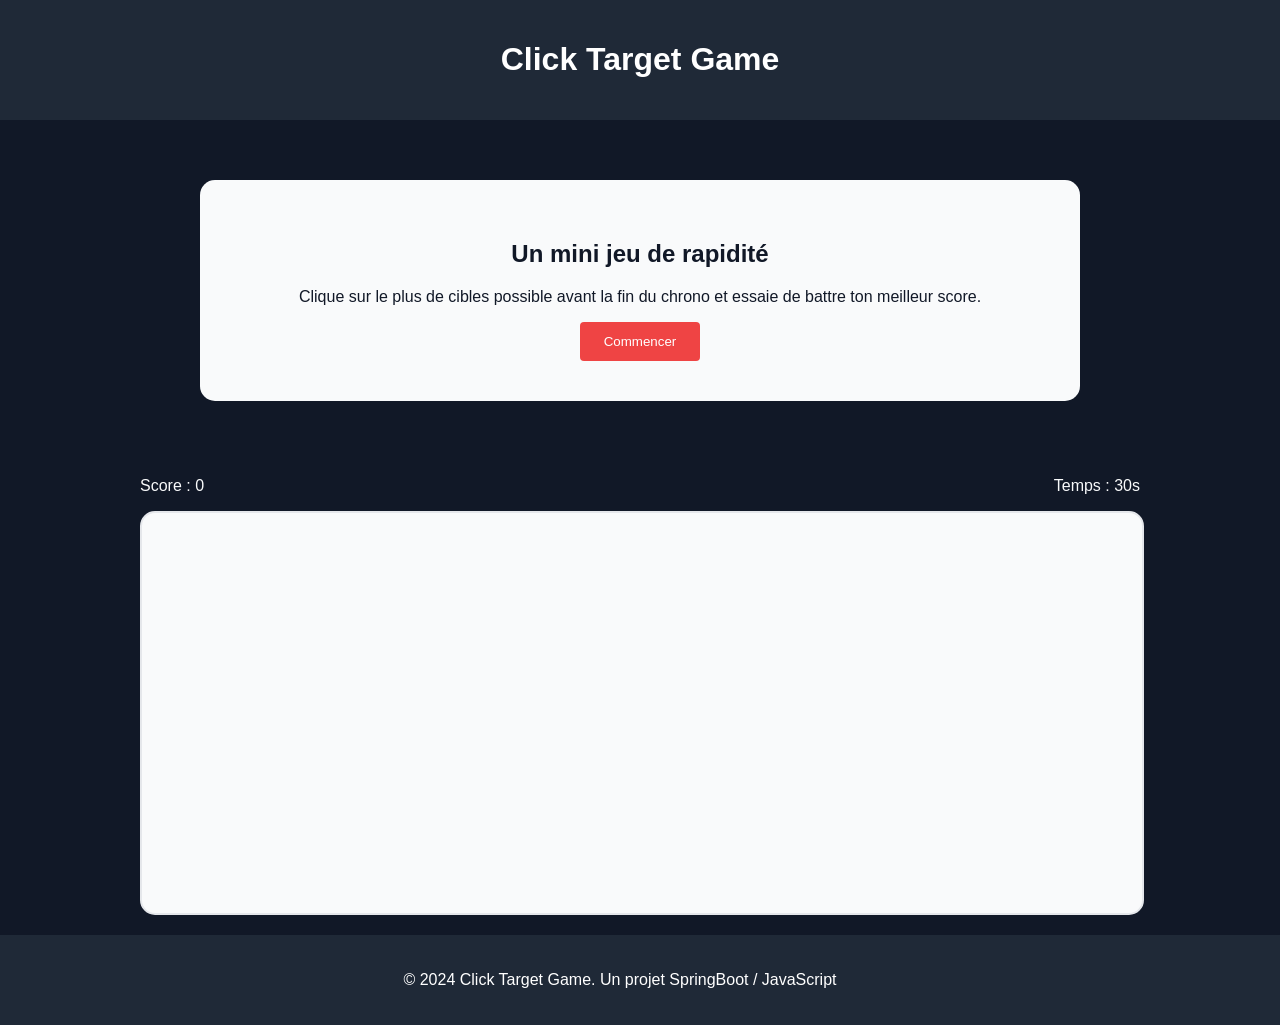
==== frontend/index.html @ 3ebd1c3d "feat: move target randomly" ====
<!DOCTYPE html>
<html lang="fr">

<head>
    <meta charset="UTF-8">
    <meta name="viewport" content="width=device-width, initial-scale=1.0">
    <link rel="stylesheet" href="style.css">
    <title>click target game</title>
</head>

<body>
    <header>
        <h1>Click Target Game</h1>
    </header>
    <main>
        <section class="hero">
            <h2>Un mini jeu de rapidité</h2>
            <p>Clique sur le plus de cibles possible avant la fin du chrono et essaie de battre ton meilleur score.</p>
            <button id="start-btn" type="button">Commencer</button>
        </section>
        <section class="game">
            <div class="game-info">
                <p>Score : <span id="score">0</span></p>
                <p>Temps : <span id="timer">30</span>s</p>
            </div>

            <div class="game-area">
            </div>
        </section>
    </main>
    <footer>
        <p>&copy; 2024 Click Target Game. Un projet SpringBoot / JavaScript</p>
    </footer>
    <script src="script.js" defer></script>
</body>

</html>
---- frontend/style.css ----
body {
    display: flex;
    flex-direction: column;
    font-family: Arial, sans-serif;
    margin: 0;
    padding: 0;
    background-color: #111827;
    color: #f9fafb;
    justify-content: center;
}

header {
    background-color: #1f2937;
    color: white;
    padding: 20px;
    text-align: center;
}

.hero {
    background-color: #f9fafb;
    color: #111827;
    padding: 40px;
    text-align: center;
    max-width: 800px;
    margin: 60px auto;
    border-radius: 15px;
}

button {
    background-color: #ef4444;
    color: white;
    border: none;
    padding: 12px 24px;
    cursor: pointer;
    border-radius: 4px;
}

button:hover {
    background-color: #dc2626;
}

.game {
    max-width: 1000px;
    margin: 20px auto;
}

.game-info {
    display: flex;
    justify-content: space-between;
}

.game-area {
    width: 100%;
    height: 400px;
    background-color: #f9fafb;
    border-radius: 15px;
    border: 2px solid #e5e7eb;
    position: relative;
}

#target {
    width: 50px;
    height: 50px;
    background-color: #ef4444;
    border-radius: 50%;
    position: absolute;
    top: 50%;
    left: 50%;
}

footer {
    background-color: #1f2937;
    color: white;
    padding: 20px;
    text-align: center;
    margin-top: auto;
    width: 100%;
    align-self: flex-end;
}
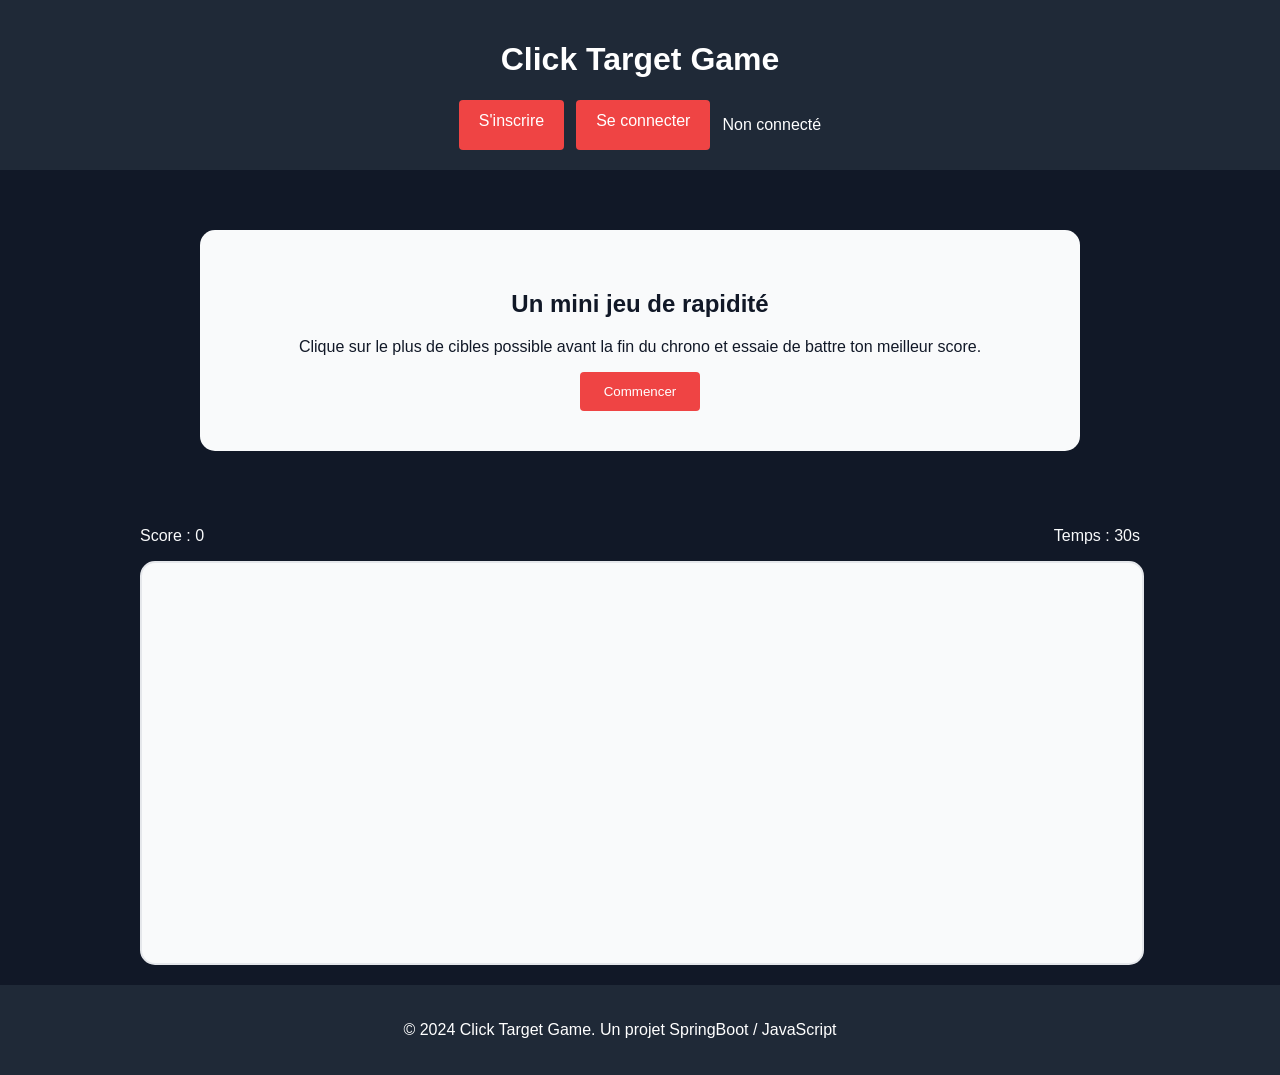
==== commit 8859a879: "feat: store logged user in local storage" ====
--- a/frontend/index.html
+++ b/frontend/index.html
@@ -11,6 +11,11 @@
 <body>
     <header>
         <h1>Click Target Game</h1>
+        <div class="auth-links">
+            <a href="register.html" class="btn">S'inscrire</a>
+            <a href="login.html" class="btn">Se connecter</a>
+            <p id="user-status"></p>
+        </div>
     </header>
     <main>
         <section class="hero">
--- a/frontend/style.css
+++ b/frontend/style.css
@@ -14,6 +14,25 @@
     color: white;
     padding: 20px;
     text-align: center;
+}
+
+.auth-links {
+    display: flex;
+    justify-content: center;
+    gap: 12px;
+    margin-top: 20px;
+}
+
+.auth-links a {
+    background-color: #ef4444;
+    color: white;
+    text-decoration: none;
+    padding: 12px 20px;
+    border-radius: 4px;
+}
+
+.auth-links a:hover {
+    background-color: #374151;
 }
 
 .hero {
@@ -58,6 +77,15 @@
     position: relative;
 }
 
+.game-over {
+    background-color: rgba(0, 0, 0, 0.8);
+    color: white;
+}
+
+.game-over h2 {
+    font-size: 30px;
+}
+
 #target {
     width: 50px;
     height: 50px;
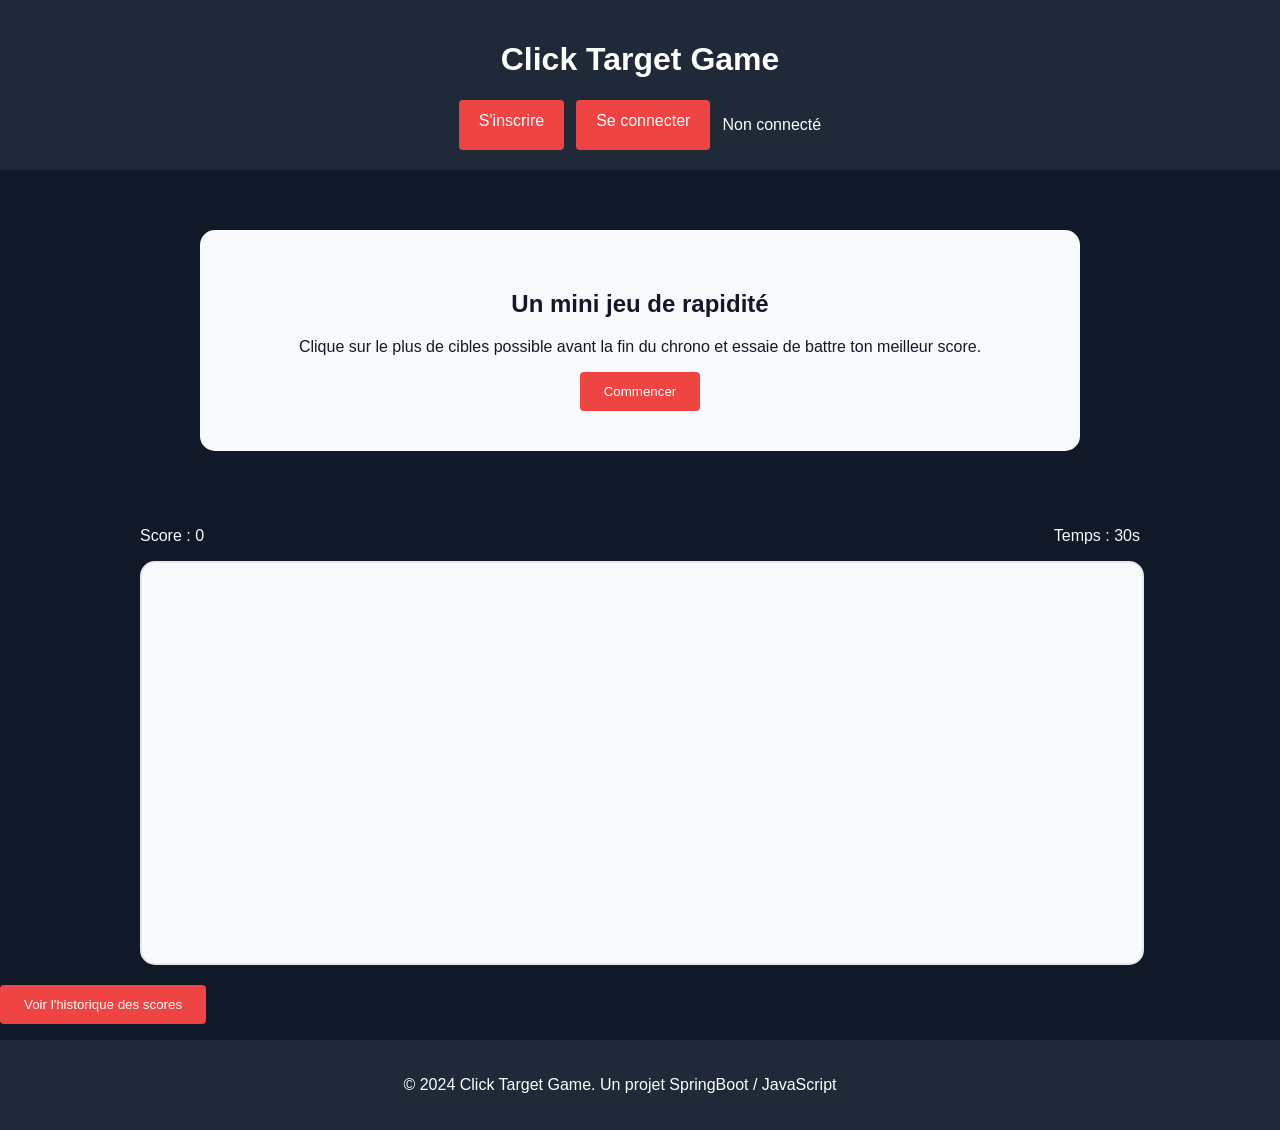
==== commit 01062d15: "feat: display score history" ====
--- a/frontend/index.html
+++ b/frontend/index.html
@@ -32,6 +32,10 @@
             <div class="game-area">
             </div>
         </section>
+        <section class="history">
+            <button id="history-btn" type="button">Voir l'historique des scores</button>
+            <ul id="score-history"></ul>
+        </section>
     </main>
     <footer>
         <p>&copy; 2024 Click Target Game. Un projet SpringBoot / JavaScript</p>
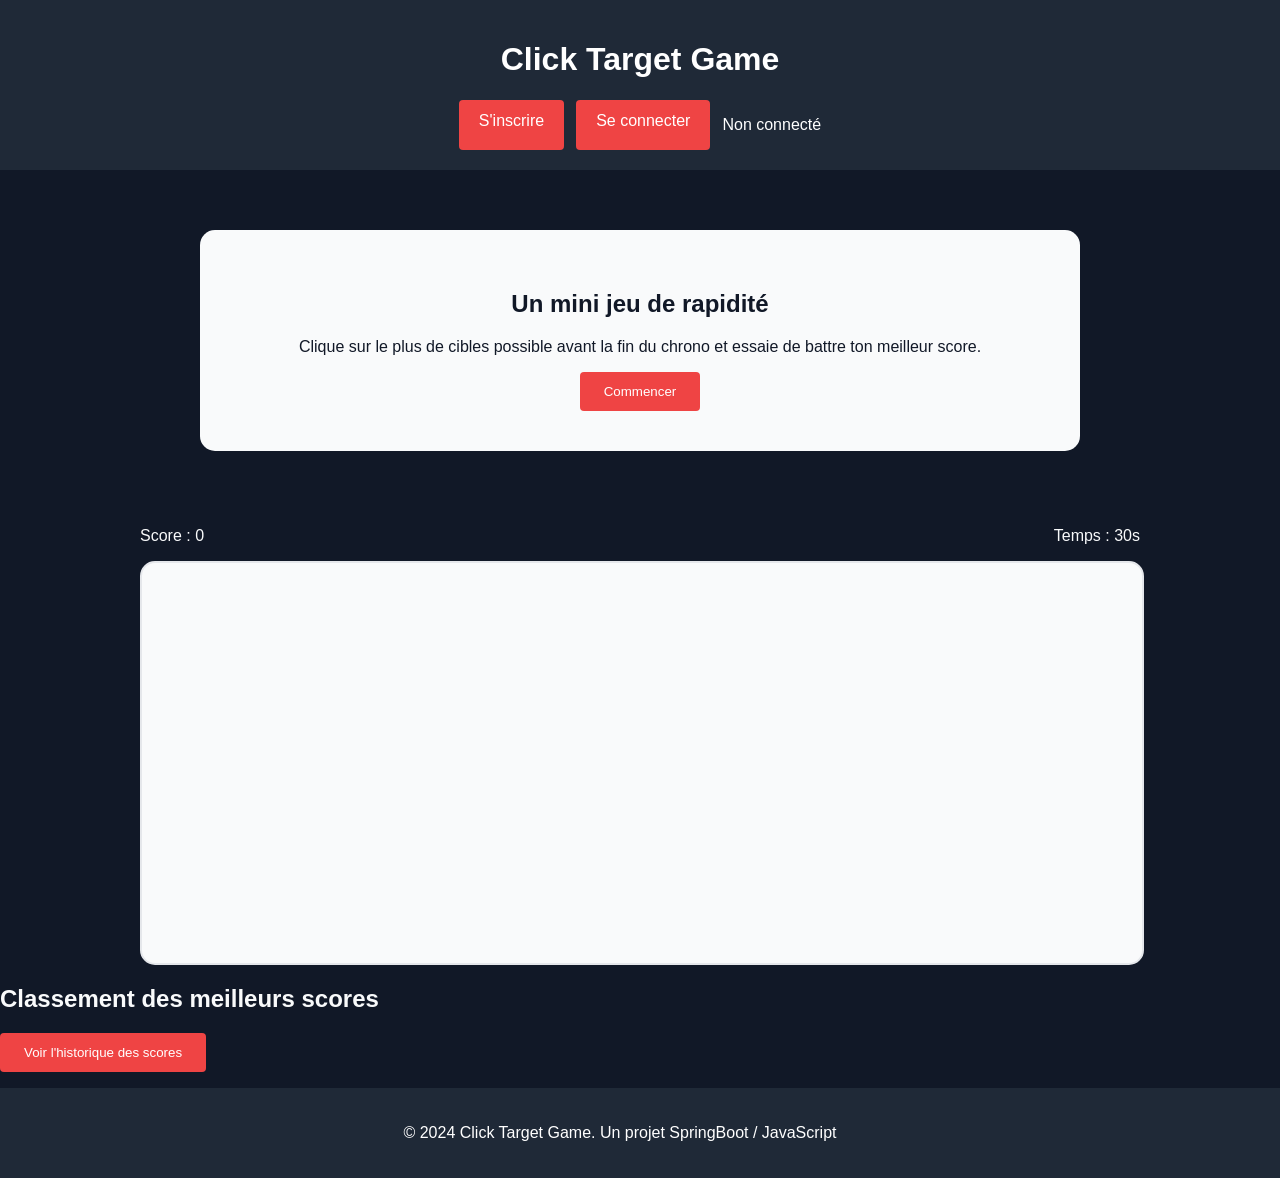
==== commit 53e5070c: "feat: add leaderboard with a DTO response" ====
--- a/frontend/index.html
+++ b/frontend/index.html
@@ -32,6 +32,10 @@
             <div class="game-area">
             </div>
         </section>
+        <section class="leaderboard">
+            <h2>Classement des meilleurs scores</h2>
+            <ul id="leaderboard-list"></ul>
+        </section>
         <section class="history">
             <button id="history-btn" type="button">Voir l'historique des scores</button>
             <ul id="score-history"></ul>
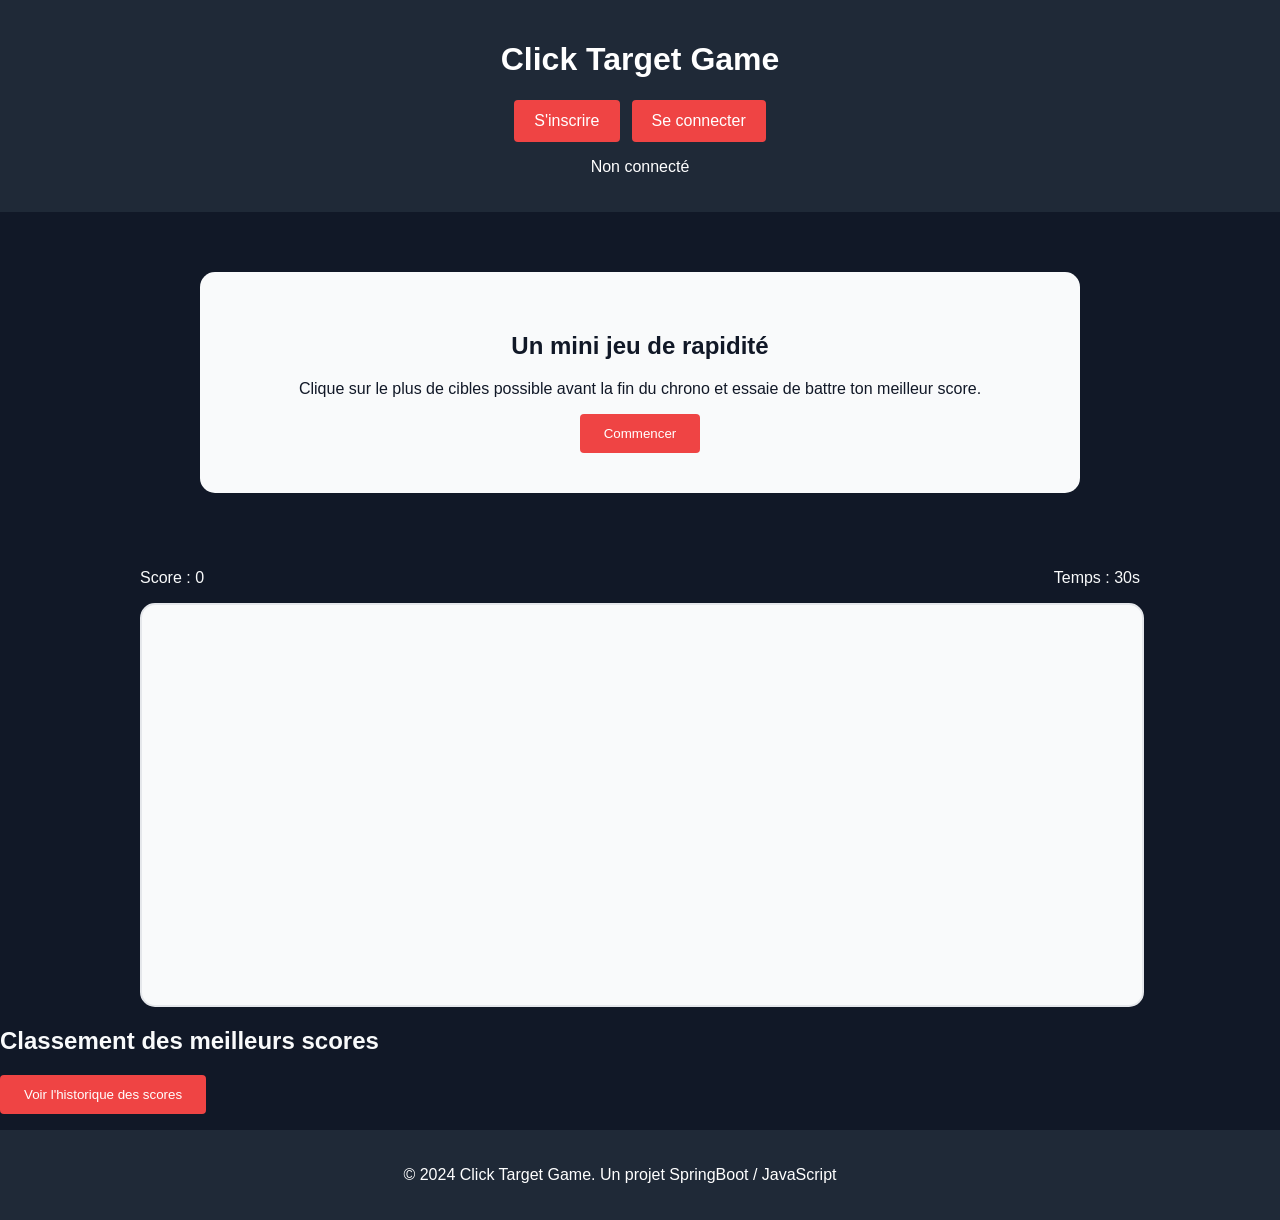
==== commit 2e5d2b0f: "feat: add logout button" ====
--- a/frontend/index.html
+++ b/frontend/index.html
@@ -12,10 +12,11 @@
     <header>
         <h1>Click Target Game</h1>
         <div class="auth-links">
-            <a href="register.html" class="btn">S'inscrire</a>
-            <a href="login.html" class="btn">Se connecter</a>
-            <p id="user-status"></p>
+            <a id="register-link" href="register.html" class="btn">S'inscrire</a>
+            <a id="login-link" href="login.html" class="btn">Se connecter</a>
         </div>
+        <p id="user-status"></p>
+        <button id="logout-btn" type="button">Se déconnecter</button>
     </header>
     <main>
         <section class="hero">
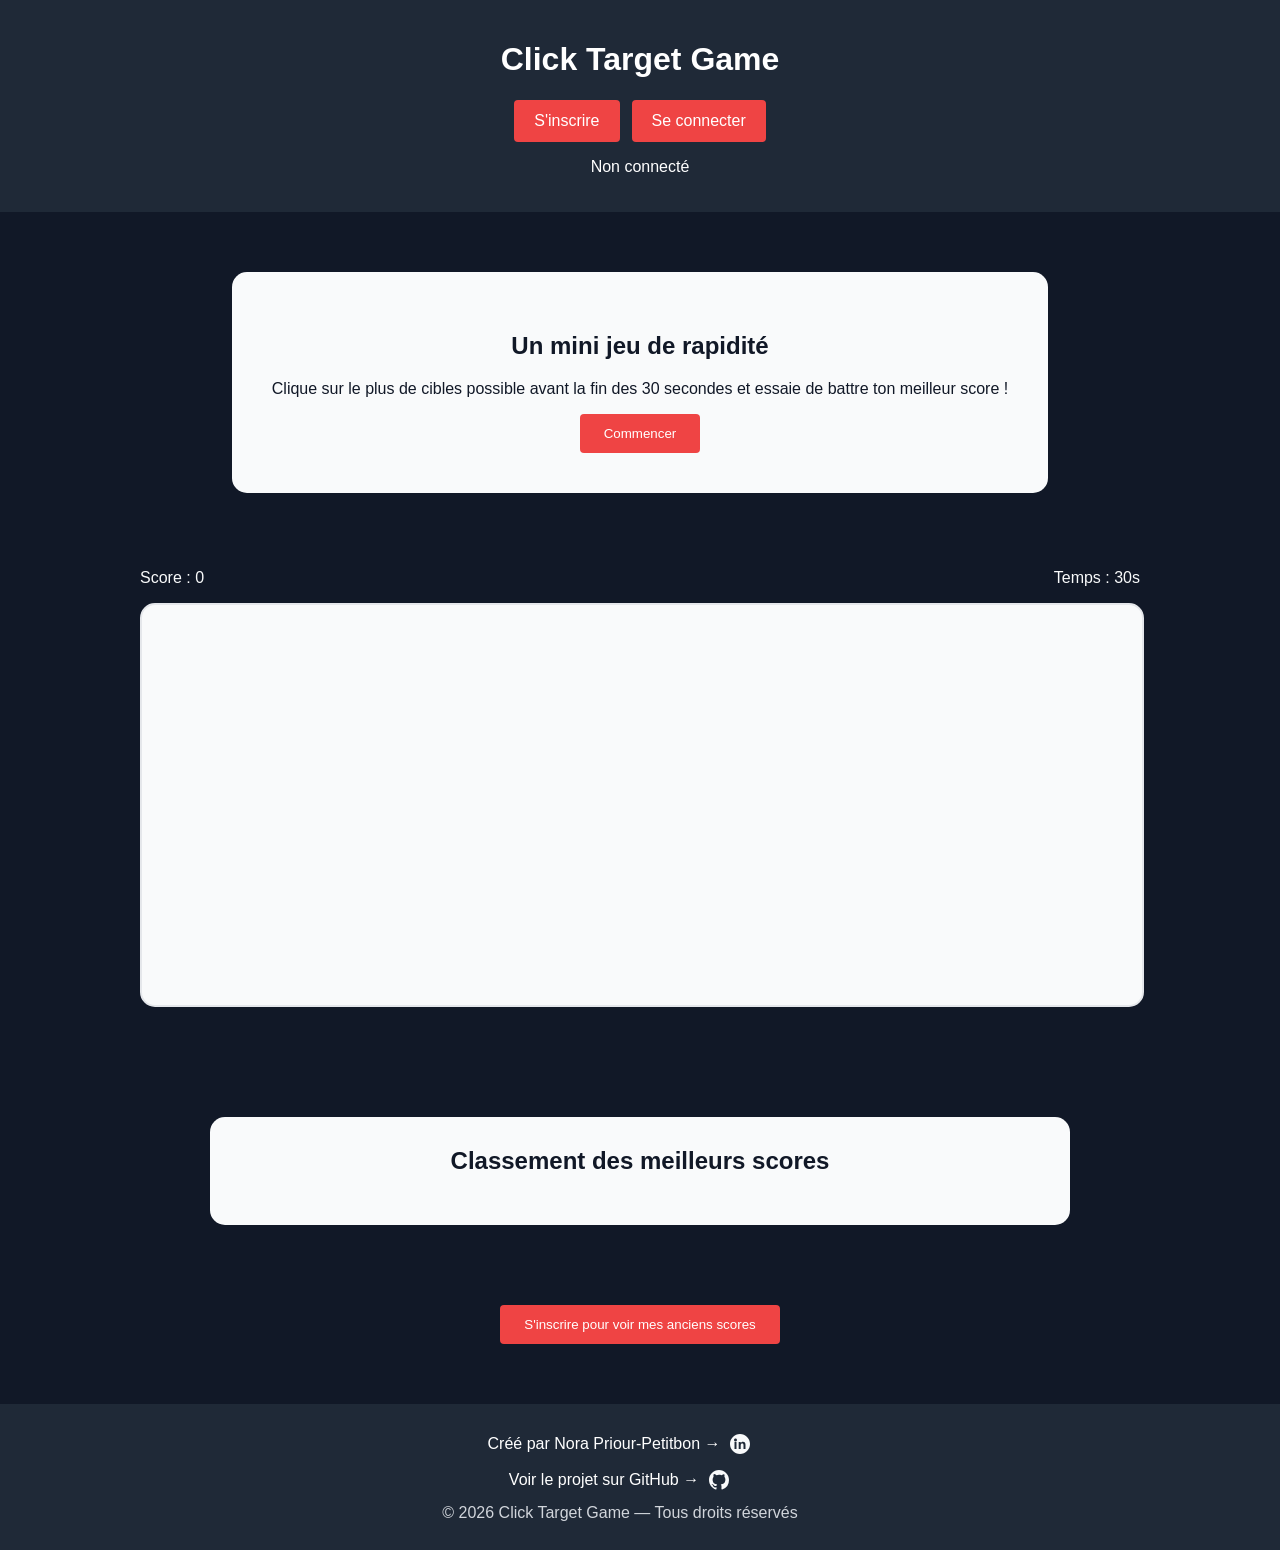
==== commit 6c674977: "feat: add countdown and improve game ui" ====
--- a/frontend/index.html
+++ b/frontend/index.html
@@ -18,34 +18,65 @@
         <p id="user-status"></p>
         <button id="logout-btn" type="button">Se déconnecter</button>
     </header>
+
     <main>
         <section class="hero">
             <h2>Un mini jeu de rapidité</h2>
-            <p>Clique sur le plus de cibles possible avant la fin du chrono et essaie de battre ton meilleur score.</p>
+            <p>Clique sur le plus de cibles possible avant la fin des 30 secondes et essaie de battre ton meilleur score !</p>
             <button id="start-btn" type="button">Commencer</button>
         </section>
+
         <section class="game">
             <div class="game-info">
                 <p>Score : <span id="score">0</span></p>
                 <p>Temps : <span id="timer">30</span>s</p>
             </div>
-
             <div class="game-area">
             </div>
         </section>
+
         <section class="leaderboard">
             <h2>Classement des meilleurs scores</h2>
             <ul id="leaderboard-list"></ul>
         </section>
+
         <section class="history">
-            <button id="history-btn" type="button">Voir l'historique des scores</button>
+            <h2 id="history-title"></h2>
+            <button id="history-btn" type="button"></button>
             <ul id="score-history"></ul>
         </section>
     </main>
-    <footer>
-        <p>&copy; 2024 Click Target Game. Un projet SpringBoot / JavaScript</p>
+
+    <footer class="footer">
+        <div class="footer-links">
+            <div class="footer-link">
+                <span class="footer-link-text">Créé par Nora Priour-Petitbon →</span>
+                <a href="https://www.linkedin.com/in/nora-priour-petitbon" target="_blank" rel="noopener noreferrer"
+                    aria-label="Profil LinkedIn de Nora Priour-Petitbon">
+                    <svg height="24" width="24" viewBox="0 0 24 24" fill="currentColor"
+                        xmlns="http://www.w3.org/2000/svg">
+                        <path
+                            d="M12 2C6.48 2 2 6.48 2 12s4.48 10 10 10 10-4.48 10-10S17.52 2 12 2zm-3.5 15h-2v-7h2v7zM7.5 9.5c-.83 0-1.5-.67-1.5-1.5S6.67 6.5 7.5 6.5 9 7.17 9 8s-.67 1.5-1.5 1.5zM17.5 17h-2v-3.8c0-.9-.3-1.6-1.3-1.6-.9 0-1.5.7-1.5 1.6V17h-2V10h2v1c.4-.6 1.2-1.3 2.3-1.3 1.7 0 2.5 1.1 2.5 3V17z" />
+                    </svg>
+                </a>
+            </div>
+
+            <div class="footer-link">
+                <span class="footer-link-text">Voir le projet sur GitHub →</span>
+                <a href="https://github.com/NoraPriour/click-target-game" target="_blank" rel="noopener noreferrer"
+                    aria-label="Dépôt GitHub Click Target Game">
+                    <svg height="24" width="24" viewBox="0 0 24 24" fill="currentColor"
+                        xmlns="http://www.w3.org/2000/svg">
+                        <path
+                            d="M12 2C6.477 2 2 6.477 2 12c0 4.418 2.865 8.166 6.839 9.489.5.092.682-.217.682-.483 0-.237-.009-.868-.014-1.703-2.782.603-3.369-1.342-3.369-1.342-.455-1.158-1.11-1.466-1.11-1.466-.908-.62.069-.607.069-.607 1.004.07 1.532 1.031 1.532 1.031.892 1.529 2.341 1.087 2.91.831.091-.647.35-1.087.636-1.337-2.22-.253-4.555-1.11-4.555-4.938 0-1.091.39-1.984 1.029-2.682-.103-.253-.446-1.27.098-2.647 0 0 .84-.269 2.75 1.025A9.564 9.564 0 0 1 12 6.844c.85.004 1.705.115 2.504.337 1.909-1.294 2.748-1.025 2.748-1.025.546 1.377.202 2.394.1 2.647.64.698 1.028 1.591 1.028 2.682 0 3.838-2.338 4.683-4.566 4.931.359.309.678.92.678 1.855 0 1.337-.012 2.415-.012 2.743 0 .268.18.579.688.481A10.001 10.001 0 0 0 22 12c0-5.523-4.477-10-10-10z" />
+                    </svg>
+                </a>
+            </div>
+        </div>
+
+        <p>&copy; 2026 Click Target Game — Tous droits réservés</p>
     </footer>
     <script src="script.js" defer></script>
 </body>
 
-</html>+</html>
--- a/frontend/style.css
+++ b/frontend/style.css
@@ -32,7 +32,17 @@
 }
 
 .auth-links a:hover {
-    background-color: #374151;
+    background-color: #dc2626;
+}
+
+main {
+    width: 100%;
+    max-width: 1000px;
+    margin: 0 auto;
+    padding: 60px 20px;
+    display: flex;
+    flex-direction: column;
+    gap: 60px;
 }
 
 .hero {
@@ -41,7 +51,7 @@
     padding: 40px;
     text-align: center;
     max-width: 800px;
-    margin: 60px auto;
+    margin: 0 auto;
     border-radius: 15px;
 }
 
@@ -60,7 +70,8 @@
 
 .game {
     max-width: 1000px;
-    margin: 20px auto;
+    margin: 0 auto 50px;
+    width: 100%;
 }
 
 .game-info {
@@ -69,6 +80,7 @@
 }
 
 .game-area {
+    display: flex;
     width: 100%;
     height: 400px;
     background-color: #f9fafb;
@@ -78,7 +90,9 @@
 }
 
 .game-over {
-    background-color: rgba(0, 0, 0, 0.8);
+    justify-content: center;
+    align-items: center;
+    background-color: rgba(0, 0, 0, 0.2);
     color: white;
 }
 
@@ -87,21 +101,182 @@
 }
 
 #target {
-    width: 50px;
-    height: 50px;
-    background-color: #ef4444;
+    width: 60px;
+    height: 60px;
     border-radius: 50%;
     position: absolute;
     top: 50%;
     left: 50%;
-}
-
-footer {
+    border: 3px solid #111827;
+    background:
+        radial-gradient(circle, #111827 0 8px, transparent 9px),
+        radial-gradient(circle, #f9fafb 0 18px, transparent 19px),
+        radial-gradient(circle, #ef4444 0 30px);
+    box-shadow: 0 6px 16px rgba(0, 0, 0, 0.25);
+    transition: transform 0.1s ease, box-shadow 0.1s ease;
+}
+
+#target:hover {
+    transform: scale(1.08);
+}
+
+.footer {
     background-color: #1f2937;
     color: white;
-    padding: 20px;
+    padding: 28px 20px;
     text-align: center;
     margin-top: auto;
     width: 100%;
     align-self: flex-end;
-}+    display: flex;
+    flex-direction: column;
+    align-items: center;
+    gap: 12px;
+}
+
+.footer-links {
+    display: flex;
+    flex-direction: column;
+    justify-content: center;
+    align-items: center;
+    gap: 12px;
+}
+
+.footer-link {
+    display: flex;
+    align-items: center;
+    gap: 8px;
+}
+
+.footer-link a {
+    color: #f9fafb;
+    display: flex;
+}
+
+.footer-link a:hover {
+    color: #ef4444;
+}
+
+.footer p {
+    margin: 0;
+    color: #d1d5db;
+}
+
+.auth-page {
+    min-height: 80vh;
+    display: flex;
+    justify-content: center;
+    align-items: center;
+}
+
+.auth-card {
+    background-color: #f9fafb;
+    color: #111827;
+    padding: 40px;
+    border-radius: 15px;
+    width: 100%;
+    max-width: 400px;
+    text-align: center;
+}
+
+.auth-card form {
+    display: flex;
+    flex-direction: column;
+    gap: 12px;
+}
+
+.auth-card input {
+    padding: 12px;
+    border: 1px solid #d1d5db;
+    border-radius: 4px;
+}
+
+.success {
+    color: #16a34a;
+}
+
+.error {
+    color: #dc2626;
+}
+
+.leaderboard {
+    background-color: #f9fafb;
+    color: #111827;
+    max-width: 800px;
+    margin: 0 auto;
+    width: 100%;
+    padding: 30px;
+    border-radius: 15px;
+    text-align: center;
+}
+
+.history {
+    max-width: 800px;
+    margin: 0 auto;
+    width: 100%;
+    text-align: center;
+}
+
+.history.is-open {
+    background-color: #f9fafb;
+    color: #111827;
+    padding: 30px;
+    border-radius: 15px;
+}
+
+.leaderboard h2,
+.history h2 {
+    margin-top: 0;
+    margin-bottom: 20px;
+}
+
+.leaderboard ul,
+.history ul {
+    list-style: none;
+    padding: 0;
+    margin: 0;
+}
+
+.leaderboard li,
+.history li {
+    background-color: #e5e7eb;
+    margin-bottom: 10px;
+    padding: 12px;
+    border-radius: 4px;
+}
+
+.score-row {
+    display: flex;
+    justify-content: space-between;
+    align-items: center;
+    gap: 16px;
+}
+
+.score-row span {
+    flex: 1;
+}
+
+.score-row span:first-child {
+    text-align: left;
+}
+
+.score-row span:nth-child(2) {
+    text-align: center;
+    font-weight: bold;
+}
+
+.score-row span:last-child {
+    text-align: right;
+}
+
+.countdown {
+    margin: auto;
+    font-size: 80px;
+    font-weight: bold;
+    color: #ef4444;
+}
+
+.game-over-content {
+    margin: auto;
+    text-align: center;
+}
